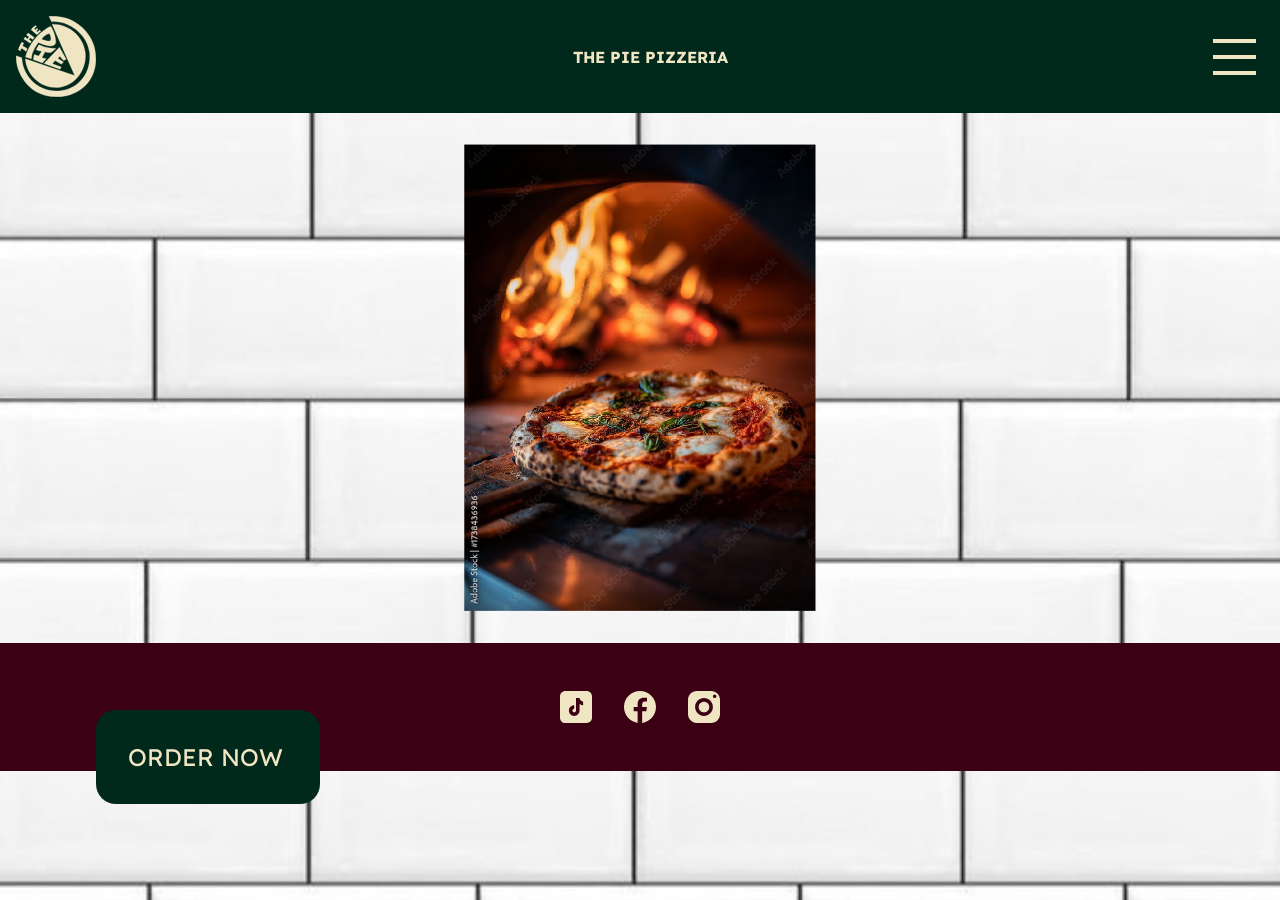
==== index.html @ 754ebf31 "Final WIP" ====
<!DOCTYPE html>
<html lang="en">
<head>
    <meta charset="UTF-8">
    <meta name="viewport" content="width=device-width, initial-scale=1.0">
    <title>The Pie Pizzeria</title>
    <link rel="stylesheet" href="styles.css">
    <script src="scripts.js"></script>
    <link rel="preconnect" href="https://fonts.googleapis.com">
    <link rel="preconnect" href="https://fonts.gstatic.com" crossorigin>
    <link href="https://fonts.googleapis.com/css2?family=Lexend+Deca:wght@100..900&display=swap" rel="stylesheet">
</head>
<body>
    <header>
        <img class="logo" src="images/Logo.svg" alt="The Pie Pizzeria Logo.">
        <h1>THE PIE PIZZERIA</h1>
        <div onclick="toggleNav()" class="hamburger">
            <hr>
            <hr>
            <hr>
        </div>
        <nav class="toggle-nav">
            <a href="index.html">HOME</a>
            <a href="about.html">ABOUT</a>
            <a href="order.html">ORDER</a>
            <a href="cater.html">CATERING</a>
            <a href="contact.html">CONTACT</a>
        </nav>
    </header>
    <main>
        <section class="home"> 
            <img src="images/Asset 1.png" alt="margherita pizza being launched into a wood fired pizza oven.">
            
        </section>
        <div class="order">
            <a href="menu.html">ORDER NOW</a>
        </div>
    </main>
    <footer>
        <div class="socials">
            <img src="images/tiktok.svg" alt="tik tok icon">
            <img src="images/facebook.svg" alt="facebook icon">
            <img src="images/Instagram.svg" alt="instagram icon">
        </div>
    </footer>
</body>
</html>
---- styles.css ----
body{
    font-family: lexend deca;
    background-image: url(images/White_tile.jpg);
    background-size: cover;
    margin: 0;
}
.logo{
    width: 5rem;
    margin: 1rem;
}
.hamburger{
    width: 75px;
    padding: 0.5rem;
}
.hamburger hr{
    margin: 0.75rem 1rem;
    border: 2px solid #f0e6c3;
}
header h1{
    color: #f0e6c3;
    font-size: 1rem;
}
header nav{
    position: fixed;
    top: 7.6rem;
    width: 100%;
    right: -105%;
    transition-property: right;
    transition-duration: 0.5s;
    transition-timing-function: ease-in-out;
}
header nav a{
    display: block;
    color: #00291C;
    background-color:#f0e6c3;
    text-align: center;
    text-decoration: none;
    padding: 3rem;
    border: 1px solid #00291C;
}
header{
    position: fixed;
    display: flex;
    flex-wrap: wrap;
    justify-content: space-between;
    align-items: center;
    z-index: 1;
    top: 0;
    width: 100%;
    margin: 0;
    background-color: #00291C;
}
header nav.show{
    right: 0;
}
main img{
    width: 22rem;
}
.home{
    margin: 9rem 0 2rem;
    display: flex;
    flex-direction: row;
    justify-content: center;
    flex-wrap: wrap;
}
.order{
    position: absolute;
    bottom: 6rem;
    background-color: #00291C;
    padding: 2rem;
    border-radius: 20px;
    width: 10rem;
    left: 6rem;
}
.order a{
    color: #f0e6c3;
    font-size: 1.5rem;
    text-decoration: none;
}
footer{
    background-color: #3b0014;
    padding: 2rem;
}
.socials{
    display: flex;
    justify-content: center;
}
.socials img{
    width: 2rem;
    padding: 1rem;
}
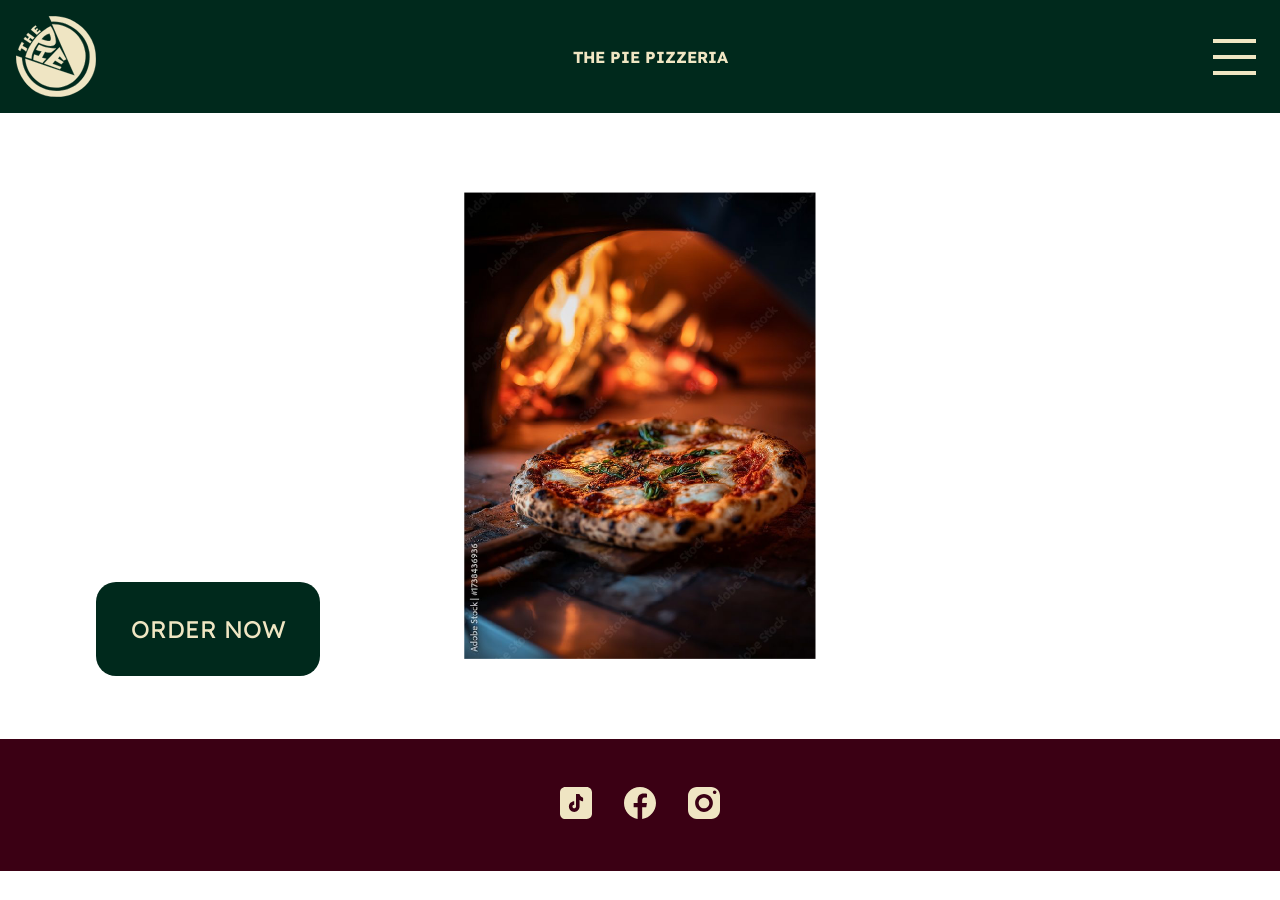
==== commit cabc1961: "final wip" ====
--- a/index.html
+++ b/index.html
@@ -21,10 +21,10 @@
         </div>
         <nav class="toggle-nav">
             <a href="index.html">HOME</a>
-            <a href="about.html">ABOUT</a>
             <a href="order.html">ORDER</a>
             <a href="cater.html">CATERING</a>
             <a href="contact.html">CONTACT</a>
+            <a href="about.html">ABOUT</a>
         </nav>
     </header>
     <main>
@@ -38,9 +38,9 @@
     </main>
     <footer>
         <div class="socials">
-            <img src="images/tiktok.svg" alt="tik tok icon">
-            <img src="images/facebook.svg" alt="facebook icon">
-            <img src="images/Instagram.svg" alt="instagram icon">
+            <a href="https://www.tiktok.com/en/"><img src="images/tiktok.svg" alt="tik tok icon"></a>
+            <a href="https://www.facebook.com/"><img src="images/facebook.svg" alt="facebook icon"></a>
+            <a href="https://www.instagram.com/"><img src="images/Instagram.svg" alt="instagram icon"></a>
         </div>
     </footer>
 </body>
--- a/styles.css
+++ b/styles.css
@@ -1,7 +1,6 @@
 body{
     font-family: lexend deca;
-    background-image: url(images/White_tile.jpg);
-    background-size: cover;
+   
     margin: 0;
 }
 .logo{
@@ -22,7 +21,7 @@
 }
 header nav{
     position: fixed;
-    top: 7.6rem;
+    top: 7rem;
     width: 100%;
     right: -105%;
     transition-property: right;
@@ -57,7 +56,7 @@
     width: 22rem;
 }
 .home{
-    margin: 9rem 0 2rem;
+    margin: 12rem 0 5rem;
     display: flex;
     flex-direction: row;
     justify-content: center;
@@ -65,12 +64,13 @@
 }
 .order{
     position: absolute;
-    bottom: 6rem;
+    bottom: 14rem;
     background-color: #00291C;
     padding: 2rem;
     border-radius: 20px;
     width: 10rem;
     left: 6rem;
+    text-align: center;
 }
 .order a{
     color: #f0e6c3;
@@ -89,3 +89,21 @@
     width: 2rem;
     padding: 1rem;
 }
+main h2{
+    margin-top: 10rem;
+    text-align: center;
+    font-size: 3rem;
+    color: #00291C;
+}
+.storybox{
+    background-color: #f0e6c3;
+    border: #00291C solid 4px;
+    color: #00291C;
+    margin: 0 2rem 5rem;
+    height: 13rem;
+    border-radius: 15px;
+}
+.online{
+    display: flex;
+    justify-content: center;
+}
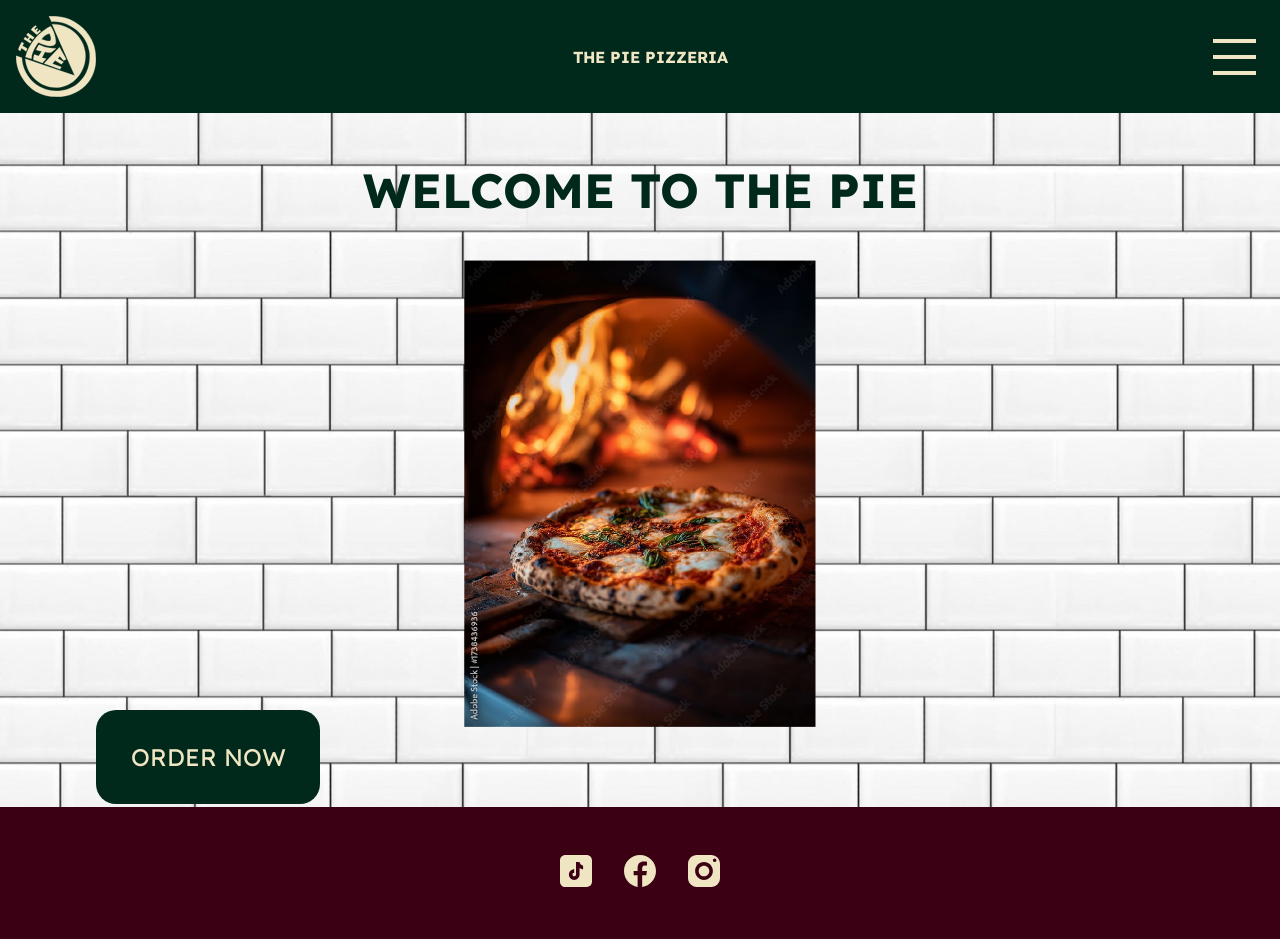
==== commit c02d65a9: "Final WIP" ====
--- a/index.html
+++ b/index.html
@@ -28,9 +28,9 @@
         </nav>
     </header>
     <main>
+        <h2>WELCOME TO THE PIE</h2>
         <section class="home"> 
             <img src="images/Asset 1.png" alt="margherita pizza being launched into a wood fired pizza oven.">
-            
         </section>
         <div class="order">
             <a href="menu.html">ORDER NOW</a>
--- a/styles.css
+++ b/styles.css
@@ -1,6 +1,7 @@
 body{
     font-family: lexend deca;
-   
+    background-image: url(images/White_tile.jpg);
+    background-size: contain;
     margin: 0;
 }
 .logo{
@@ -56,7 +57,7 @@
     width: 22rem;
 }
 .home{
-    margin: 12rem 0 5rem;
+    margin: 1rem 0 5rem;
     display: flex;
     flex-direction: row;
     justify-content: center;
@@ -64,7 +65,7 @@
 }
 .order{
     position: absolute;
-    bottom: 14rem;
+    bottom: 6rem;
     background-color: #00291C;
     padding: 2rem;
     border-radius: 20px;
@@ -106,4 +107,66 @@
 .online{
     display: flex;
     justify-content: center;
+    margin-bottom: 2rem;
 }
+.onlinebutton{
+    position: absolute;
+    bottom: 10rem;
+    background-color: #00291C;
+    padding: 2rem 1rem;
+    border-radius: 20px;
+    width: 16rem;
+    left: 4.5rem;
+    text-align: center;
+}
+.onlinebutton a{
+    color: #f0e6c3;
+    font-size: 1.5rem;
+    text-decoration: none;
+}
+form{
+    display: flex;
+    flex-direction: column;
+    flex-wrap: wrap;
+    justify-content: center;
+    align-items: center;
+    line-height: 2rem;
+    margin: 5rem 0 6rem;
+}
+input{
+    border: #00291C solid 2px;
+    background-color: #f0e6c3;
+    border-radius: 15px;
+    width: 70%;
+    padding: 0.5rem;
+    margin: 1rem;
+}
+label{
+    font-size: 1.5rem;
+    color: #00291C;
+}
+textarea{
+    border: #00291C solid 2px;
+    background-color: #f0e6c3;
+    color: #00291C;
+    width: 70%;
+    border-radius: 15px;
+    font-family: lexend deca;
+    text-align: center;
+}
+.action{
+    display: flex;
+    margin: 2rem;
+}
+.whole{
+    background-color: white;
+    border: #00291C solid 2px;
+    padding: 2rem;
+    text-align: center;
+}
+.sizes{
+    display: flex;
+}
+.menu label{
+    margin: 0;
+}
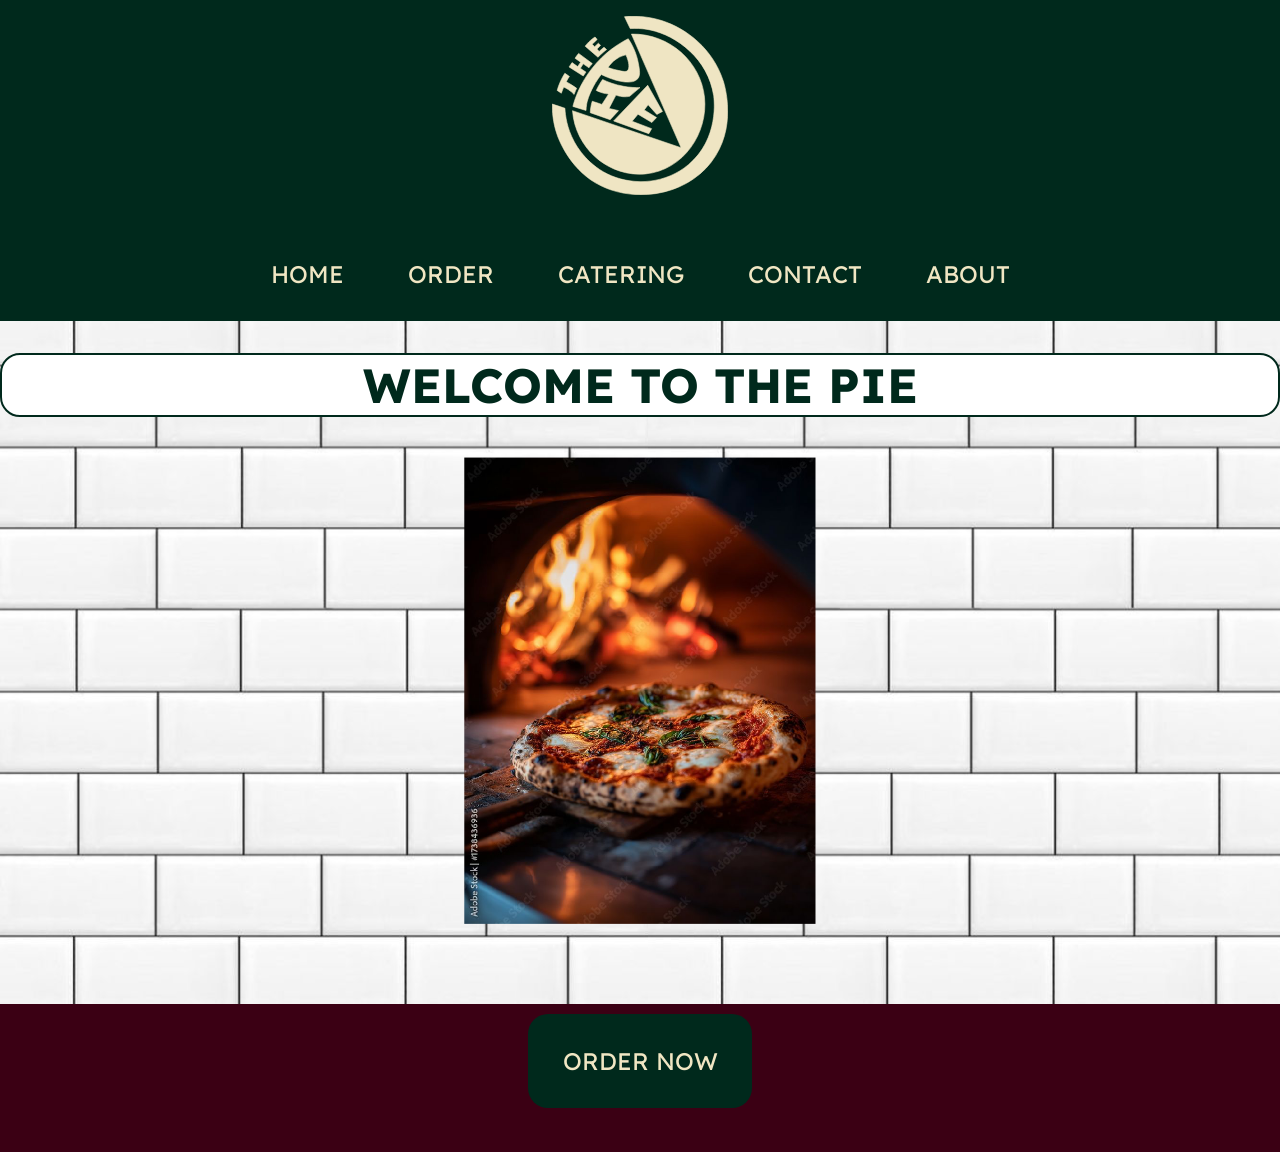
==== commit a1882414: "Final Done" ====
--- a/index.html
+++ b/index.html
@@ -9,10 +9,12 @@
     <link rel="preconnect" href="https://fonts.googleapis.com">
     <link rel="preconnect" href="https://fonts.gstatic.com" crossorigin>
     <link href="https://fonts.googleapis.com/css2?family=Lexend+Deca:wght@100..900&display=swap" rel="stylesheet">
+    
 </head>
 <body>
     <header>
         <img class="logo" src="images/Logo.svg" alt="The Pie Pizzeria Logo.">
+        
         <h1>THE PIE PIZZERIA</h1>
         <div onclick="toggleNav()" class="hamburger">
             <hr>
@@ -29,12 +31,13 @@
     </header>
     <main>
         <h2>WELCOME TO THE PIE</h2>
-        <section class="home"> 
-            <img src="images/Asset 1.png" alt="margherita pizza being launched into a wood fired pizza oven.">
-        </section>
-        <div class="order">
-            <a href="menu.html">ORDER NOW</a>
+        <div class="home"> 
+            <img src="images/pizza1.png" alt="margherita pizza being launched into a wood fired pizza oven.">
+            <div class="order">
+                <a href="menu.html">ORDER NOW</a>
+            </div>    
         </div>
+        
     </main>
     <footer>
         <div class="socials">
--- a/styles.css
+++ b/styles.css
@@ -3,6 +3,11 @@
     background-image: url(images/White_tile.jpg);
     background-size: contain;
     margin: 0;
+}
+h2{
+    background-color: #ffffff;
+    border: #00291C solid 2px;
+    border-radius: 20px;
 }
 .logo{
     width: 5rem;
@@ -64,13 +69,12 @@
     flex-wrap: wrap;
 }
 .order{
+    background-color: #00291C;
     position: absolute;
-    bottom: 6rem;
-    background-color: #00291C;
+    bottom: -5rem;
     padding: 2rem;
     border-radius: 20px;
     width: 10rem;
-    left: 6rem;
     text-align: center;
 }
 .order a{
@@ -97,12 +101,14 @@
     color: #00291C;
 }
 .storybox{
-    background-color: #f0e6c3;
+    background-color: #ffffff;
     border: #00291C solid 4px;
     color: #00291C;
     margin: 0 2rem 5rem;
-    height: 13rem;
+    height: 20rem;
     border-radius: 15px;
+    padding: 1rem;
+    text-align: center;
 }
 .online{
     display: flex;
@@ -111,12 +117,11 @@
 }
 .onlinebutton{
     position: absolute;
-    bottom: 10rem;
-    background-color: #00291C;
+    background-color: #00291C;
+    bottom: 0rem;
     padding: 2rem 1rem;
     border-radius: 20px;
     width: 16rem;
-    left: 4.5rem;
     text-align: center;
 }
 .onlinebutton a{
@@ -130,16 +135,14 @@
     flex-wrap: wrap;
     justify-content: center;
     align-items: center;
-    line-height: 2rem;
-    margin: 5rem 0 6rem;
+    line-height: 1.25rem;
+    margin: 3rem 0 6rem;
 }
 input{
     border: #00291C solid 2px;
-    background-color: #f0e6c3;
+    background-color: #ffffff;
     border-radius: 15px;
-    width: 70%;
     padding: 0.5rem;
-    margin: 1rem;
 }
 label{
     font-size: 1.5rem;
@@ -147,26 +150,182 @@
 }
 textarea{
     border: #00291C solid 2px;
-    background-color: #f0e6c3;
-    color: #00291C;
-    width: 70%;
+    background-color: #ffffff;
+    color: #00291C;
+    width: 50%;
     border-radius: 15px;
     font-family: lexend deca;
     text-align: center;
+    height: 10rem;
 }
 .action{
     display: flex;
     margin: 2rem;
+    font-family: lexend deca;
+}
+.action input{
+    margin: 1rem;
 }
 .whole{
     background-color: white;
     border: #00291C solid 2px;
     padding: 2rem;
-    text-align: center;
+    text-align: left;
+    margin: 1rem;
+    border-radius: 25px;
+    width: 70%;
+}
+.whole label{
+    font-size: 1rem;
 }
 .sizes{
     display: flex;
+    justify-content: flex-start;
 }
 .menu label{
     margin: 0;
 }
+.toppings{
+    display: flex;
+    flex-direction: column;
+    flex-wrap: wrap;
+    align-items: flex-start;
+}
+h3{
+    font-size: 2rem;
+    color: #00291C;
+    line-height: 2rem;
+}
+h4{
+    font-size: 1.75rem;
+    color: #00291C;
+}
+.paymentheading{
+    margin-top: 2rem;
+}
+.paymentwhole{
+    background-color: white;
+    border: #00291C solid 2px;
+    padding: 2rem;
+    text-align: left;
+    margin: 1rem;
+    border-radius: 25px;
+    display: flex;
+    flex-direction: column;
+    align-items: center;
+    line-height: 3rem;
+    width: 70%;
+}
+.payment input{
+    width: 50%;
+}
+.contact input{
+    width: 50%;
+}
+.contact{
+    line-height: 3rem;
+}
+@media(max-width: 390px){
+    .payment label{
+        font-size: 1rem;
+    }
+    .storybox{
+        font-size: 0.75rem;
+    }
+}
+@media(min-width: 562px){
+    .order{
+        bottom: -1rem;
+    }
+}
+@media(min-width: 800px){
+    .logo{
+        width: 11rem;
+    }
+    .order{
+        bottom: 1rem;
+    }
+    header{
+        position: relative;
+        display: flex;
+        flex-direction: column;
+
+    }
+    main h2{
+        margin-top: 2rem;
+    }
+    .hamburger{
+    width: 75px;
+    padding: 0.5rem;
+}
+.hamburger hr{
+    margin: 0;
+    border: none;
+}
+header h1{
+    color: #f0e6c3;
+    font-size: 0rem;
+}
+header nav{
+    position: relative;
+    display: flex;
+    justify-content: center;
+    top: 0rem;
+    width: 50%;
+    right: 0%;
+    transition-property: none;
+}
+header nav a{
+    display: block;
+    color: #f0e6c3;
+    background-color: #00291C;
+    text-align: center;
+    text-decoration: none;
+    padding: 0;
+    border: none;
+    margin: 2rem;
+    font-size: 1.5rem;
+}
+.storybox{
+    font-size: 1.5rem;
+}
+header{
+    position: relative;
+    display: flex;
+    flex-wrap: wrap;
+    justify-content: space-between;
+    align-items: center;
+    z-index: 1;
+    top: 0;
+    width: 100%;
+    margin: 0;
+    background-color: #00291C;
+}
+.onlinebutton{
+    bottom: -13rem;
+}
+.socials img{
+    width: 3rem;
+}
+.checkbox{
+    width: 1rem;
+}
+.contact{
+    line-height: 2rem;
+}
+.contact input{
+    width: 50%;
+}
+textarea{
+    height: 18rem;
+}
+.order{
+    bottom: -13rem;
+}
+}
+@media(min-width: 1000px){
+    .order{
+        bottom: -13rem;
+    }
+}
+
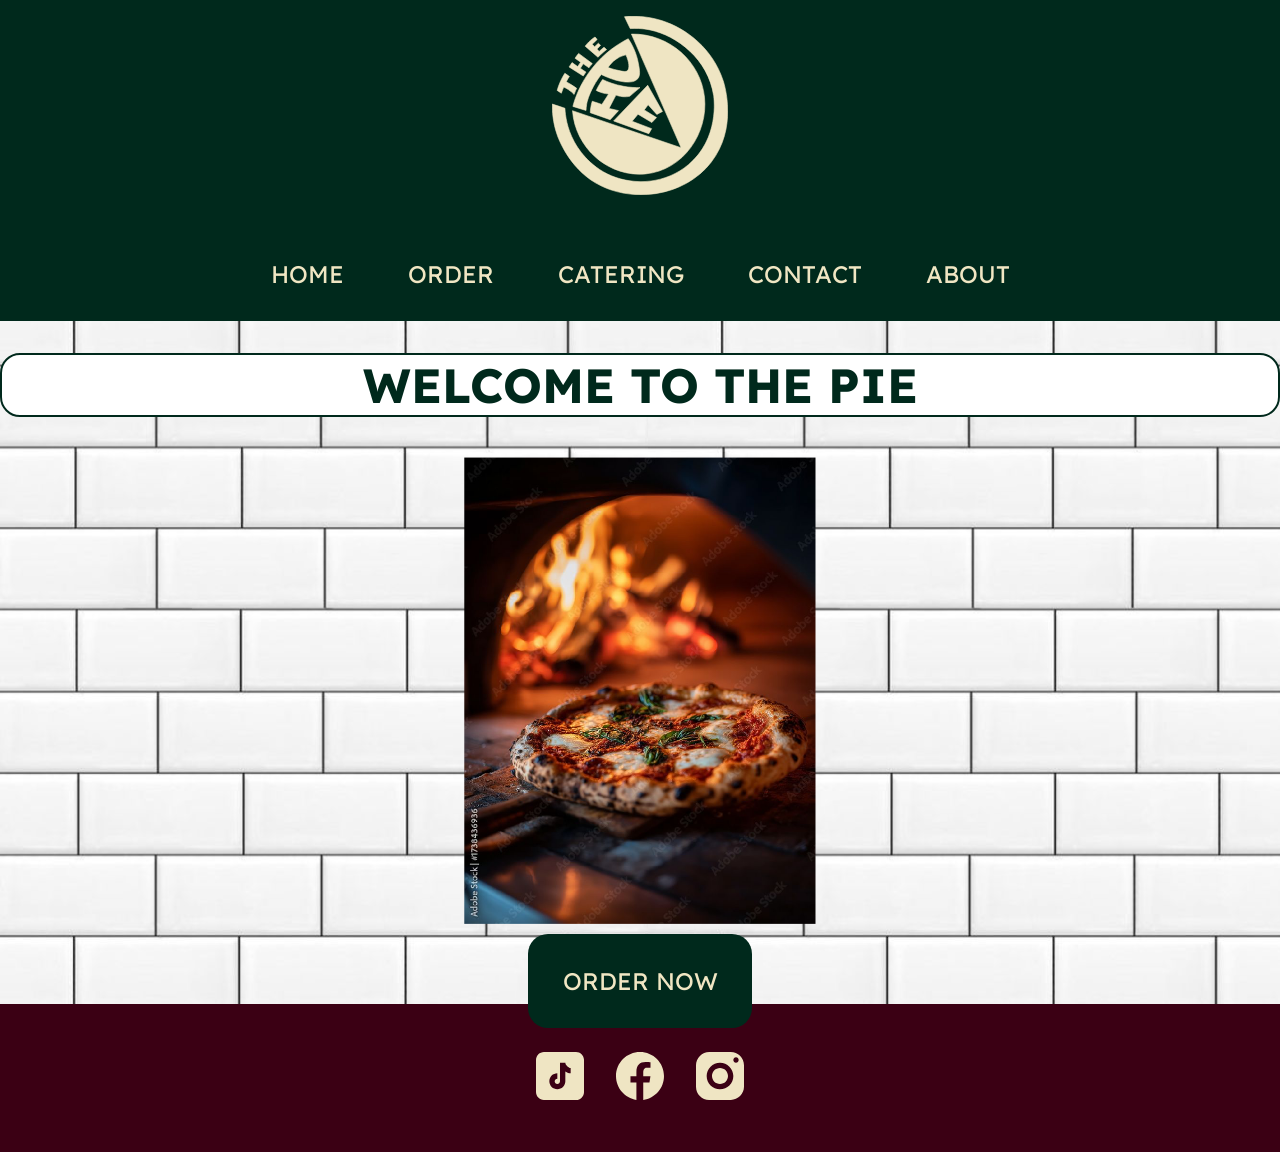
==== commit 06949e81: "favicon" ====
--- a/index.html
+++ b/index.html
@@ -9,7 +9,7 @@
     <link rel="preconnect" href="https://fonts.googleapis.com">
     <link rel="preconnect" href="https://fonts.gstatic.com" crossorigin>
     <link href="https://fonts.googleapis.com/css2?family=Lexend+Deca:wght@100..900&display=swap" rel="stylesheet">
-    
+    <link rel="icon" type="image/png" href="/https://coubaldb1878.github.io/The-Code/favicon-96x96.png" sizes="96x96" />
 </head>
 <body>
     <header>
--- a/styles.css
+++ b/styles.css
@@ -328,4 +328,12 @@
         bottom: -13rem;
     }
 }
+@media(min-width: 1100px){
+    .order{
+        bottom: -8rem;
+    }
+    .onlinebutton{
+        bottom: -8rem;
+    }
+}
 
